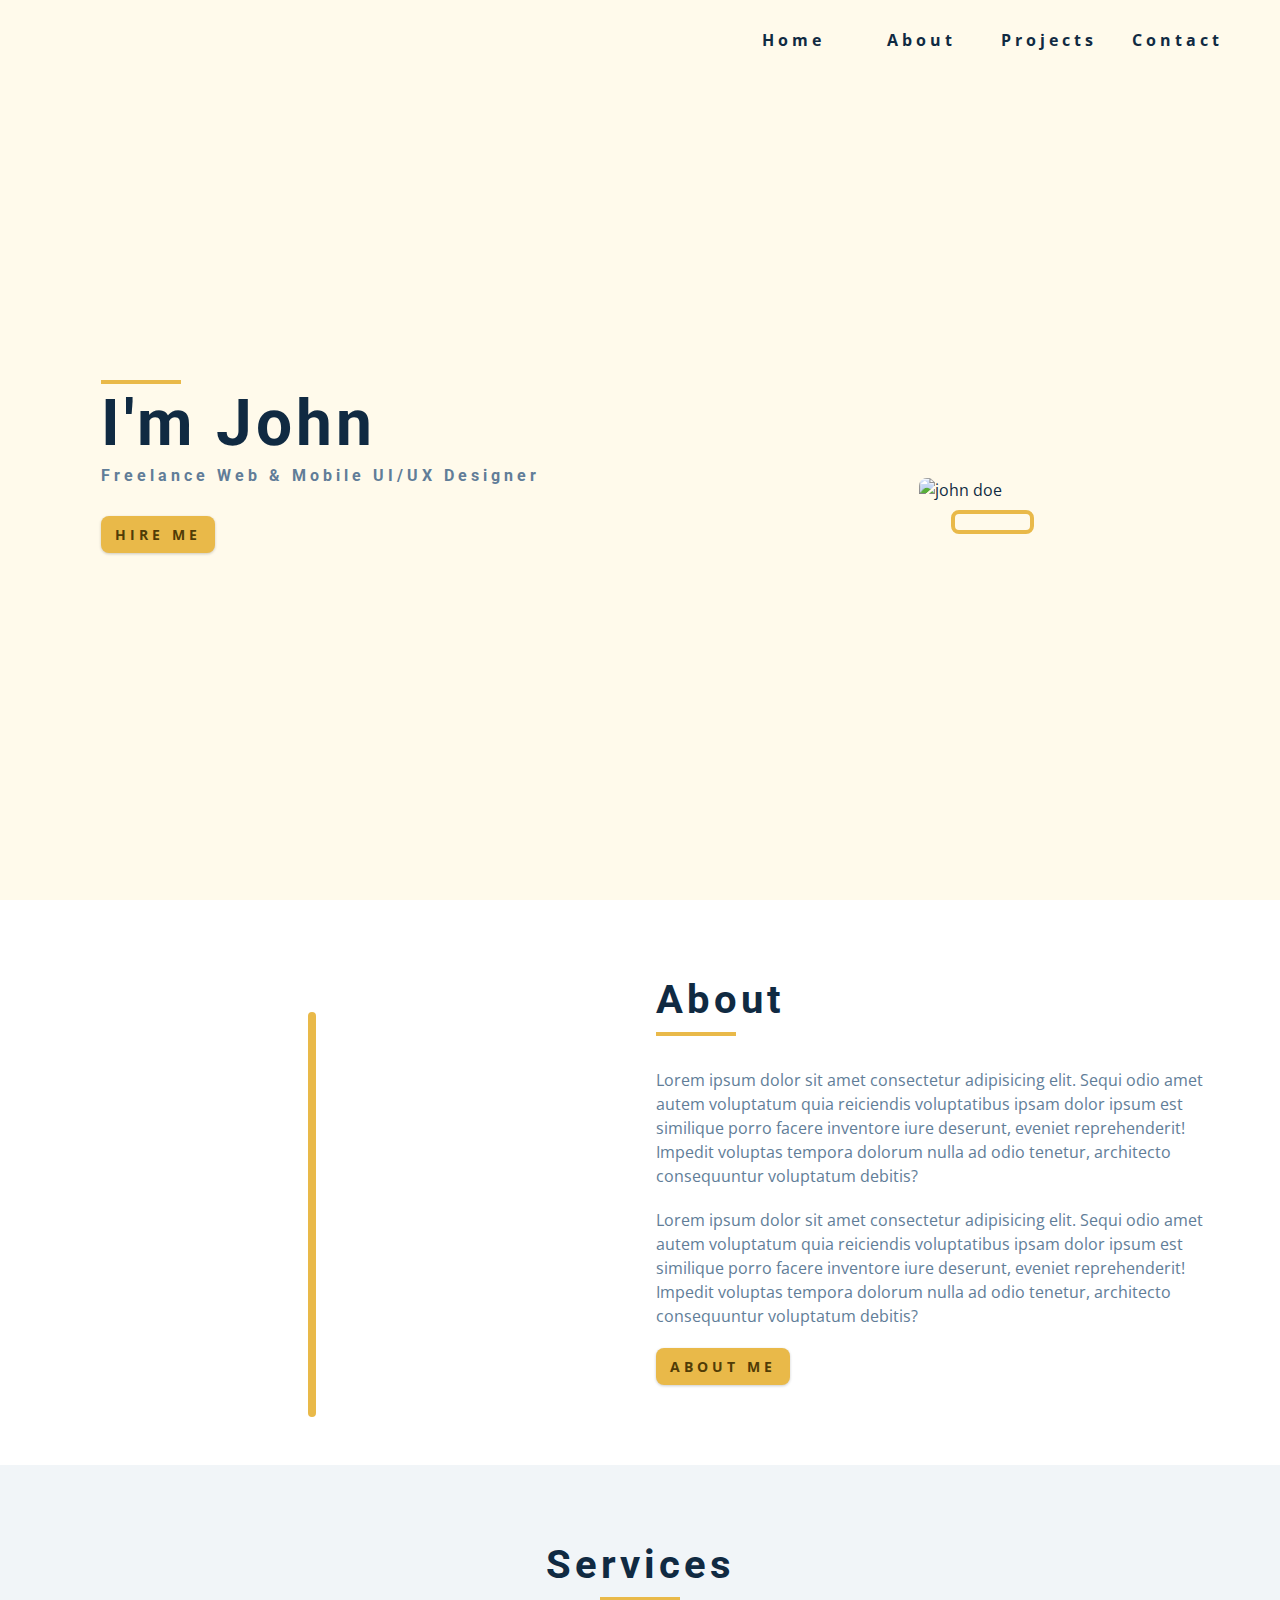
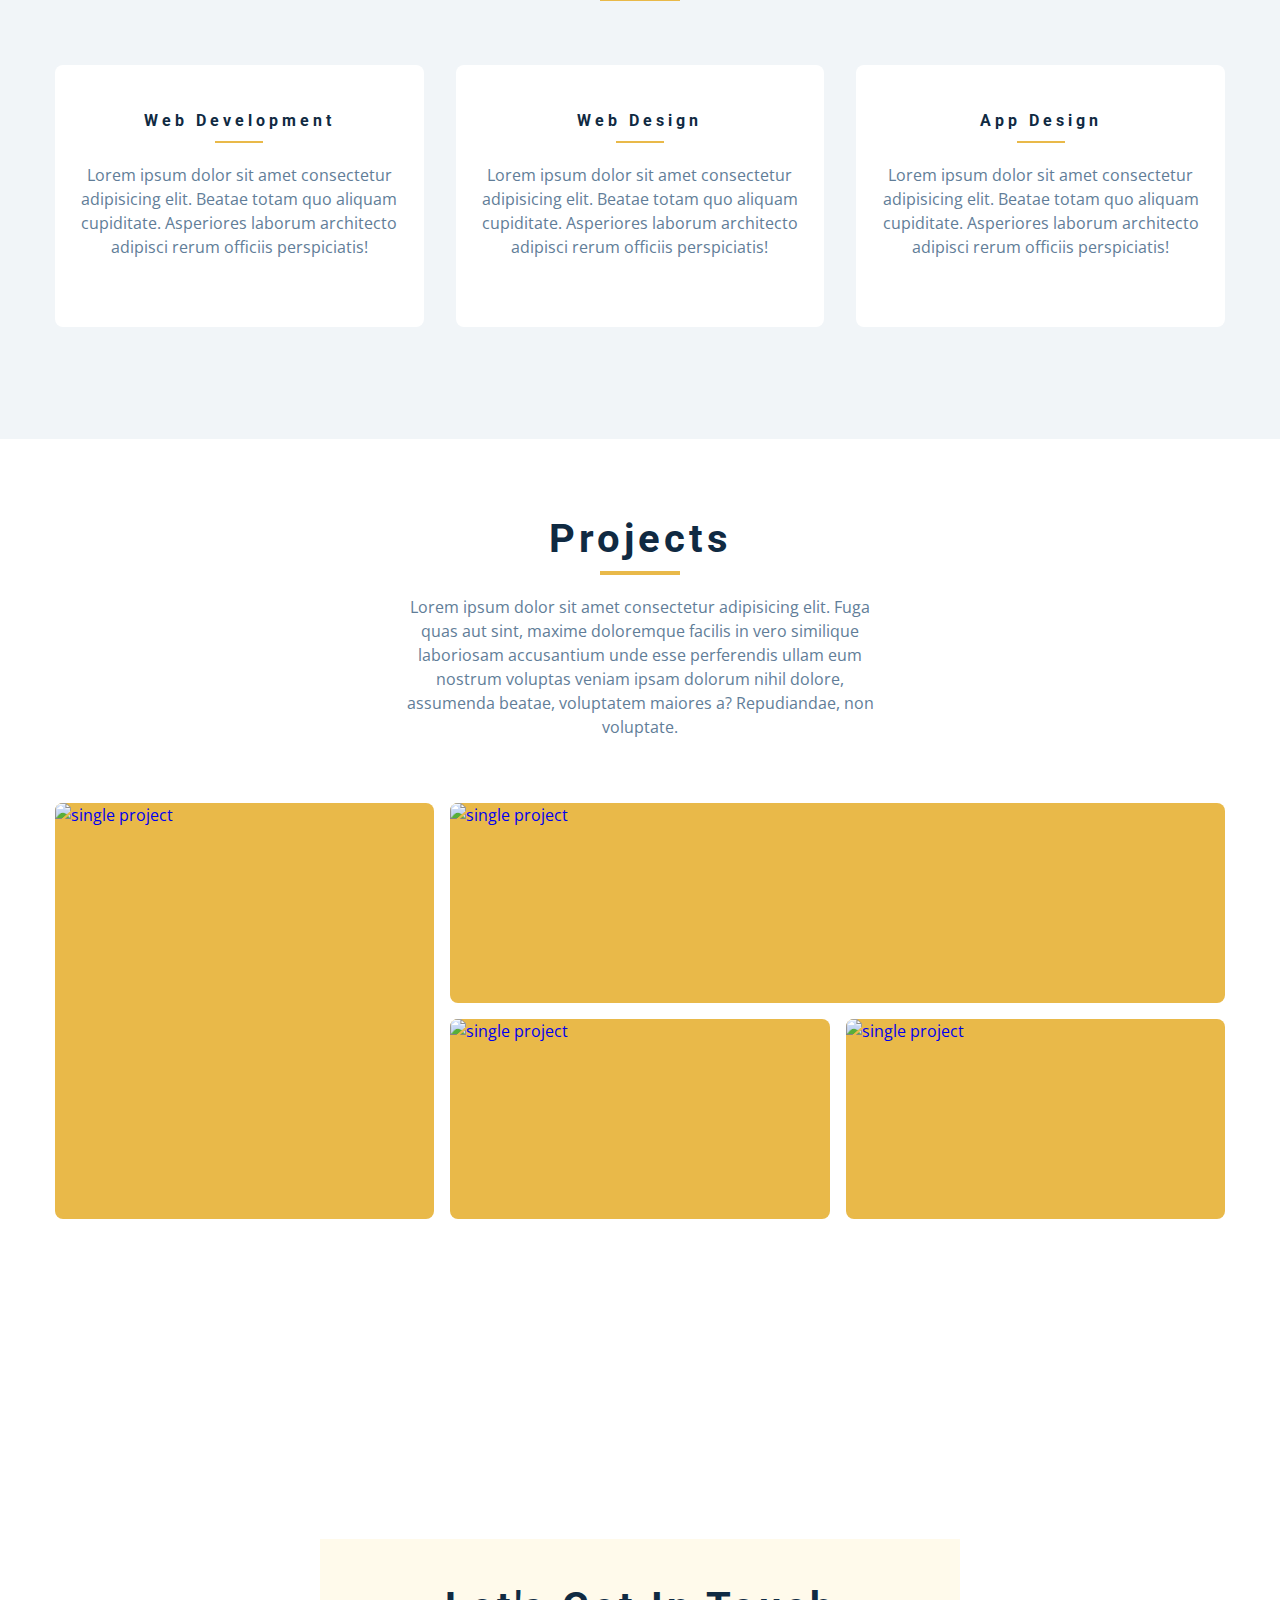
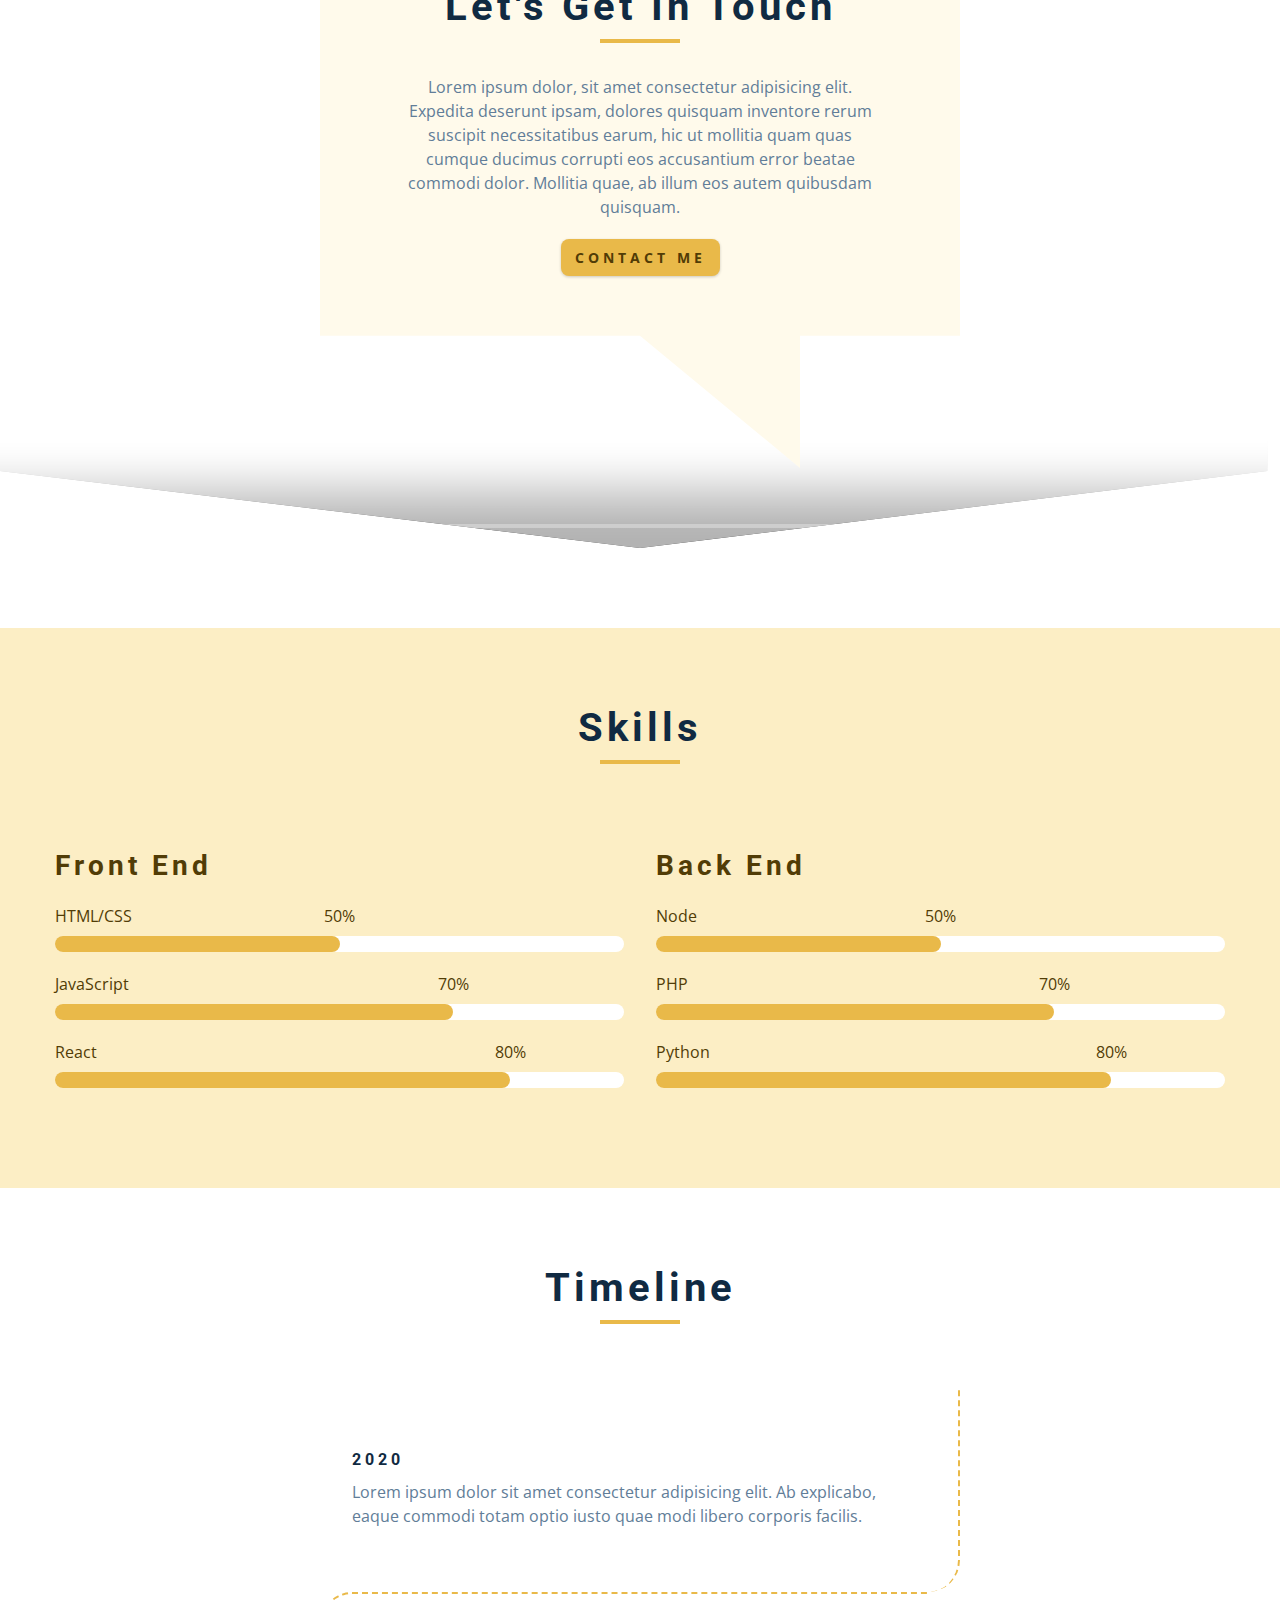
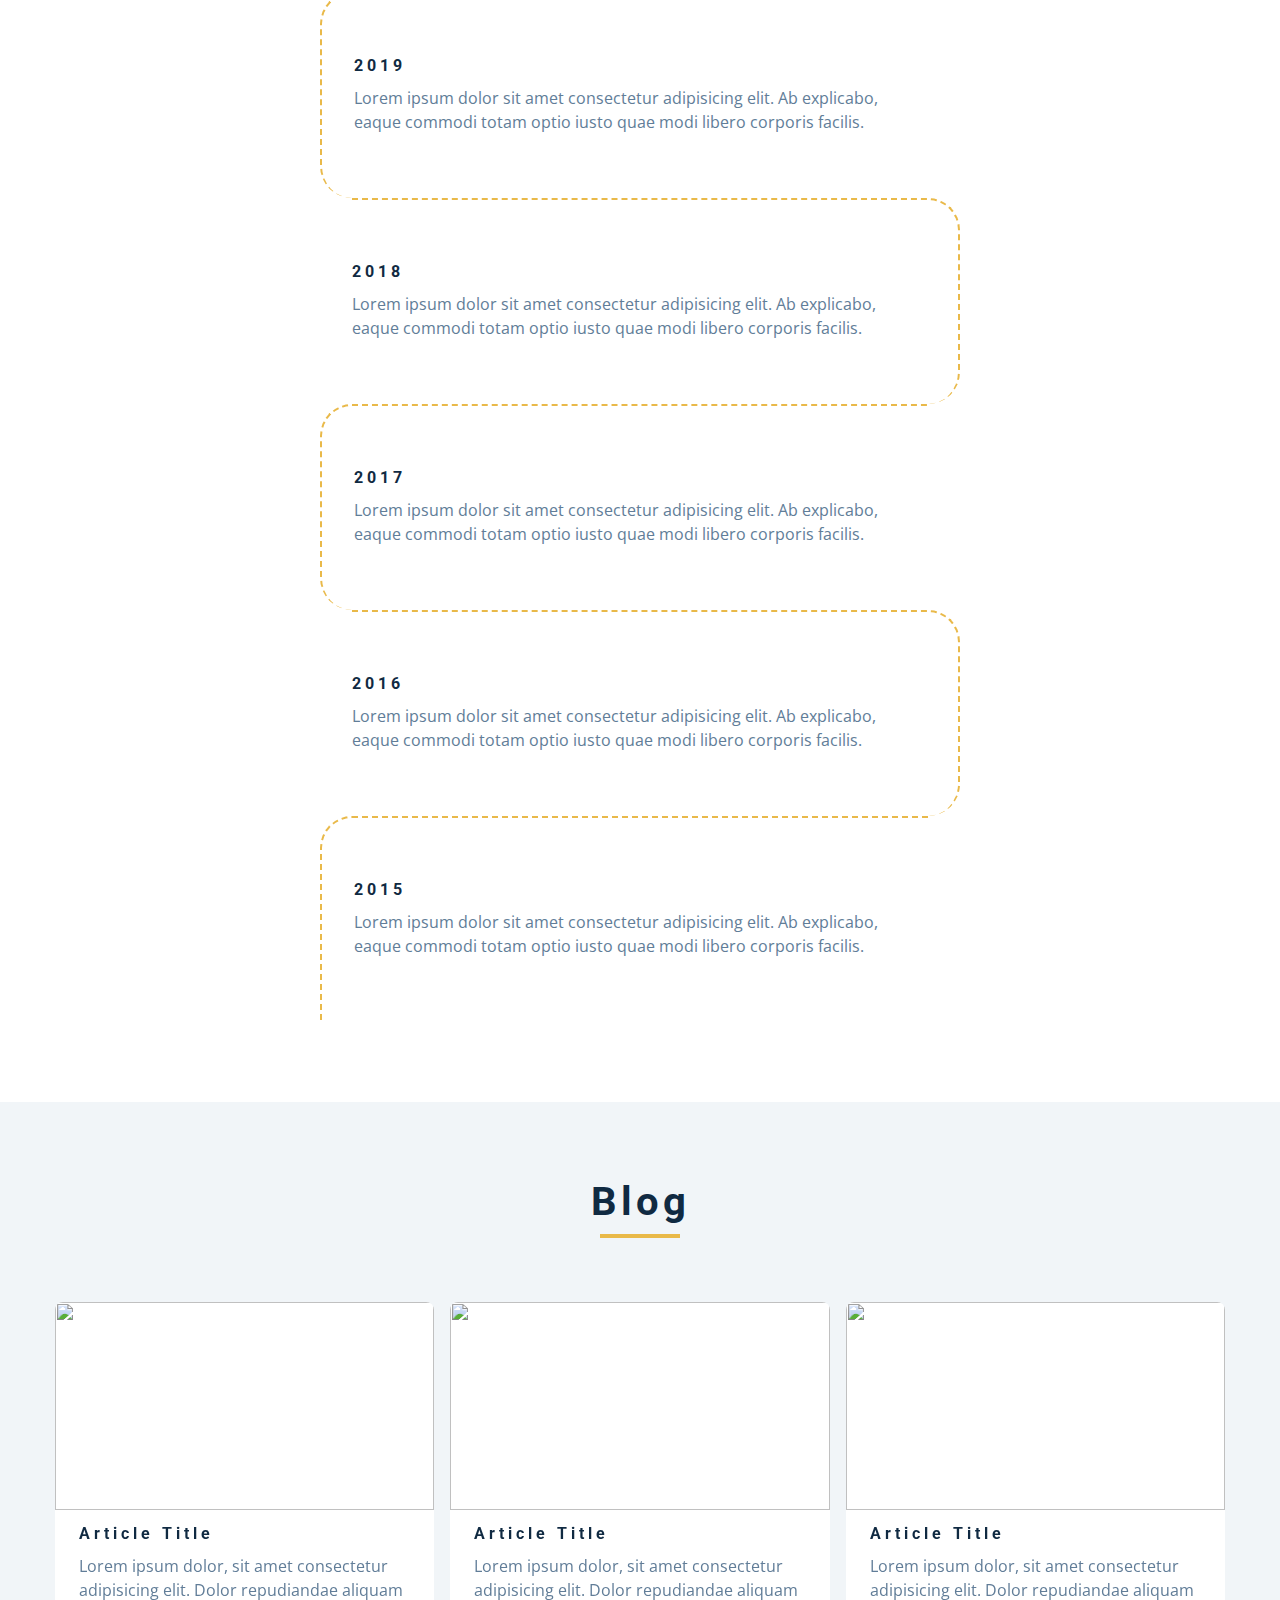
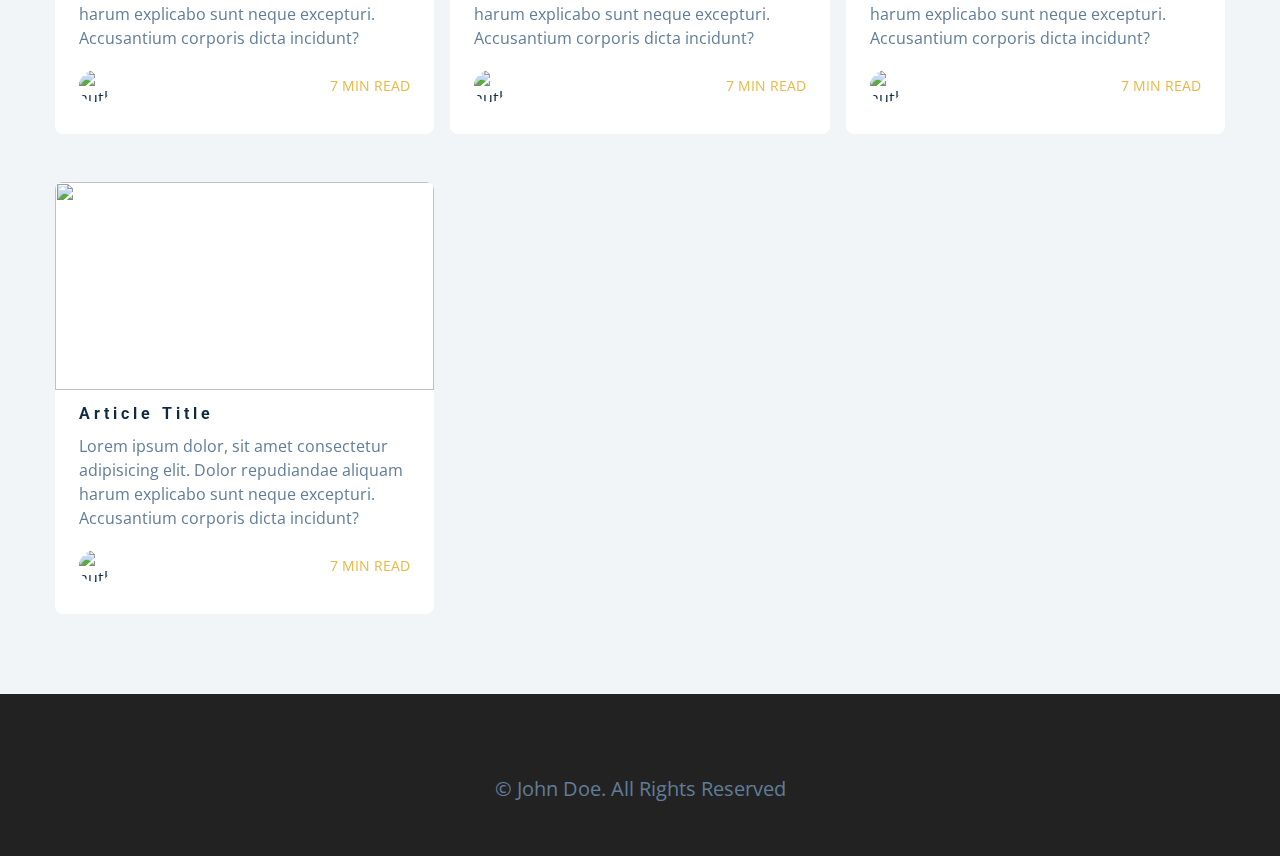
==== index.html @ c88f53c3 "Portfolio John - DONE" ====
<!DOCTYPE html>
<html lang="en">
  <head>
    <meta charset="UTF-8" />
    <meta name="viewport" content="width=device-width, initial-scale=1.0" />
    <title>John Doe || Home</title>
    <!-- font-awesome -->
    <link
      rel="stylesheet"
      href="./fontawesome-free-5.12.1-web/css/all.min.css"
    />
    <!-- css -->
    <link rel="stylesheet" href="./css/styles.css" />
  </head>
  <body>
    <!-- navbar -->
    <nav class="nav" id="nav">
      <div class="nav-center">
        <!-- nav header -->
        <div class="nav-header">
          <img src="./images/logo.svg" class="nav-logo" alt="" />
          <button class="nav-btn">
            <i class="fas fa-bars"></i>
          </button>
        </div>
        <!-- nav-links -->
        <ul class="nav-links">
          <li>
            <a href="./index.html">home</a>
          </li>
          <li>
            <a href="./about.html">about</a>
          </li>
          <li>
            <a href="./projects.html">projects</a>
          </li>
          <li>
            <a href="./contact.html">contact</a>
          </li>
        </ul>
      </div>
    </nav>
    <!-- end of navbar -->
    <!-- sidebar -->
    <aside class="sidebar" id="sidebar">
      <div>
        <button class="close-btn" id="close-btn">
          <i class="fas fa-times"></i>
        </button>
        <!-- nav-links -->
        <ul class="sidebar-links">
          <li>
            <a href="./index.html">home</a>
          </li>
          <li>
            <a href="./about.html">about</a>
          </li>
          <li>
            <a href="./projects.html">projects</a>
          </li>
          <li>
            <a href="./contact.html">contact</a>
          </li>
        </ul>
        <!-- social icons -->
        <ul class="social-icons">
          <li>
            <a href="https://twitter.com" class="social-icon">
              <i class="fab fa-twitter"></i>
            </a>
          </li>
          <li>
            <a href="https://facebook.com" class="social-icon">
              <i class="fab fa-linkedin"></i>
            </a>
          </li>
          <li>
            <a href="https://twitter.com" class="social-icon">
              <i class="fab fa-facebook"></i>
            </a>
          </li>
          <li>
            <a href="https://twitter.com" class="social-icon">
              <i class="fab fa-behance"></i>
            </a>
          </li>
          <li>
            <a href="https://twitter.com" class="social-icon">
              <i class="fab fa-instagram"></i>
            </a>
          </li>
        </ul>
      </div>
    </aside>
    <!-- end of sidebar -->
    <!-- header -->
    <header class="hero">
      <div class="seciton-center hero-center">
        <article class="hero-info">
          <div class="underline"></div>
          <h1>i'm john</h1>
          <h4>freelance web & mobile UI/UX Designer</h4>
          <a href="contact.html" class="btn hero-btn">hire me</a>
          <!-- social icons -->
          <ul class="social-icons hero-icons">
            <li>
              <a href="https://twitter.com" class="social-icon">
                <i class="fab fa-twitter"></i>
              </a>
            </li>
            <li>
              <a href="https://facebook.com" class="social-icon">
                <i class="fab fa-linkedin"></i>
              </a>
            </li>
            <li>
              <a href="https://twitter.com" class="social-icon">
                <i class="fab fa-facebook"></i>
              </a>
            </li>
            <li>
              <a href="https://twitter.com" class="social-icon">
                <i class="fab fa-behance"></i>
              </a>
            </li>
            <li>
              <a href="https://twitter.com" class="social-icon">
                <i class="fab fa-instagram"></i>
              </a>
            </li>
          </ul>
        </article>
        <article class="hero-img">
          <img src="./images/hero-img.jpeg" alt="john doe" class="hero-photo" />
        </article>
      </div>
    </header>
    <!-- end of header -->

    <!--=========  
                ======= ABOUT ========
    ========= -->
    <section class="section about">
      <div class="section-center about-center">
        <!-- about img -->
        <article class="about-img">
          <img
            src="./images/about-img.jpeg"
            class="hero-photo about-img"
            alt=""
          />
        </article>

        <!-- about info -->
        <article class="about-info">
          <!-- section title -->
          <div class="section-title about-title">
            <h2>about</h2>
            <div class="underline"></div>
          </div>
          <!--end of section title -->
          <p>
            Lorem ipsum dolor sit amet consectetur adipisicing elit. Sequi odio
            amet autem voluptatum quia reiciendis voluptatibus ipsam dolor ipsum
            est similique porro facere inventore iure deserunt, eveniet
            reprehenderit! Impedit voluptas tempora dolorum nulla ad odio
            tenetur, architecto consequuntur voluptatum debitis?
          </p>
          <p>
            Lorem ipsum dolor sit amet consectetur adipisicing elit. Sequi odio
            amet autem voluptatum quia reiciendis voluptatibus ipsam dolor ipsum
            est similique porro facere inventore iure deserunt, eveniet
            reprehenderit! Impedit voluptas tempora dolorum nulla ad odio
            tenetur, architecto consequuntur voluptatum debitis?
          </p>
          <a href="about.html" class="btn">about me</a>
        </article>
      </div>
    </section>
    <!-- end of about -->

    <!--=========  
            ======= SERVICES ========
      ========= -->
    <section class="section bg-grey">
      <!-- section title -->
      <div class="section-title">
        <h2>services</h2>
        <div class="underline"></div>
      </div>
      <!--end of section title -->
      <div class="services-center section-center">
        <!-- single service -->
        <article class="service">
          <i class="fas fa-code service-icon"></i>
          <h4>web development</h4>
          <div class="underline"></div>
          <p>
            Lorem ipsum dolor sit amet consectetur adipisicing elit. Beatae
            totam quo aliquam cupiditate. Asperiores laborum architecto adipisci
            rerum officiis perspiciatis!
          </p>
        </article>
        <!-- end of single service -->
        <!-- single service -->
        <article class="service">
          <i class="fab fa-sketch service-icon"></i>
          <h4>web design</h4>
          <div class="underline"></div>
          <p>
            Lorem ipsum dolor sit amet consectetur adipisicing elit. Beatae
            totam quo aliquam cupiditate. Asperiores laborum architecto adipisci
            rerum officiis perspiciatis!
          </p>
        </article>
        <!-- end of single service -->
        <!-- single service -->
        <article class="service">
          <i class="fab fa-android service-icon"></i>
          <h4>app design</h4>
          <div class="underline"></div>
          <p>
            Lorem ipsum dolor sit amet consectetur adipisicing elit. Beatae
            totam quo aliquam cupiditate. Asperiores laborum architecto adipisci
            rerum officiis perspiciatis!
          </p>
        </article>
        <!-- end of single service -->
      </div>
    </section>
    <!-- end of services -->
    <!--=========  
                ======= PROJECTS ========
          ========= -->
    <section class="section projects">
      <!-- section title -->
      <div class="section-title">
        <h2>projects</h2>
        <div class="underline"></div>
        <p class="projects-text">
          Lorem ipsum dolor sit amet consectetur adipisicing elit. Fuga quas aut
          sint, maxime doloremque facilis in vero similique laboriosam
          accusantium unde esse perferendis ullam eum nostrum voluptas veniam
          ipsam dolorum nihil dolore, assumenda beatae, voluptatem maiores a?
          Repudiandae, non voluptate.
        </p>
      </div>
      <!--end of section title -->
      <div class="section-center projects-center">
        <!-- single project -->
        <a href="projects.html" class="project-1">
          <article class="project">
            <img
              src="./images/project-1.jpeg"
              alt="single project"
              class="project-img"
            />
            <div class="project-info">
              <h4>project title</h4>
              <p>client name</p>
            </div>
          </article>
        </a>
        <!-- end of single project -->
        <!-- single project -->
        <a href="projects.html" class="project-2">
          <article class="project">
            <img
              src="./images/project-2.jpeg"
              alt="single project"
              class="project-img"
            />
            <div class="project-info">
              <h4>project title</h4>
              <p>client name</p>
            </div>
          </article>
        </a>
        <!-- end of single project -->
        <!-- single project -->
        <a href="projects.html" class="project-3">
          <article class="project">
            <img
              src="./images/project-3.jpeg"
              alt="single project"
              class="project-img"
            />
            <div class="project-info">
              <h4>project title</h4>
              <p>client name</p>
            </div>
          </article>
        </a>
        <!-- end of single project -->
        <!-- single project -->
        <a href="projects.html" class="project-4">
          <article class="project">
            <img
              src="./images/project-4.jpeg"
              alt="single project"
              class="project-img"
            />
            <div class="project-info">
              <h4>project title</h4>
              <p>client name</p>
            </div>
          </article>
        </a>
        <!-- end of single project -->
      </div>
    </section>
    <!-- end of projects -->
    <!--=========  
                    ======= CONNECT ========
              ========= -->
    <section class="connect">
      <video
        controls
        autoplay
        muted
        loop
        class="video-container"
        poster="./images/project-1.jpeg"
      >
        <source src="./videos/connect.mp4" type="video/mp4" />
        Sorry, your browser does not support embedded videos
      </video>
      <div class="video-banner">
        <!-- section title -->
        <div class="section-title">
          <h2>let's get in touch</h2>
          <div class="underline"></div>
        </div>
        <!--end of section title -->
        <p class="video-text">
          Lorem ipsum dolor, sit amet consectetur adipisicing elit. Expedita
          deserunt ipsam, dolores quisquam inventore rerum suscipit
          necessitatibus earum, hic ut mollitia quam quas cumque ducimus
          corrupti eos accusantium error beatae commodi dolor. Mollitia quae, ab
          illum eos autem quibusdam quisquam.
        </p>
        <a href="contact.html" class="btn">contact me</a>
      </div>
    </section>
    <!-- end of connect -->
    <!--=========  
                        ======= SKILLS ========
                  ========= -->
    <section class="section skills">
      <!-- section title -->
      <div class="section-title">
        <h2>skills</h2>
        <div class="underline"></div>
      </div>
      <!--end of section title -->
      <div class="section-center skills-center">
        <article>
          <h3>front end</h3>
          <!-- single skill -->
          <div class="skill">
            <p>HTML/CSS</p>
            <div class="skill-container">
              <div class="skill-value"></div>
              <p class="skill-text">
                50%
              </p>
            </div>
          </div>
          <!-- end of single skill -->
          <!-- single skill -->
          <div class="skill">
            <p>JavaScript</p>
            <div class="skill-container">
              <div class="skill-value skill-value-70"></div>
              <p class="skill-text skill-text-70">
                70%
              </p>
            </div>
          </div>
          <!-- end of single skill -->
          <!-- single skill -->
          <div class="skill">
            <p>React</p>
            <div class="skill-container">
              <div class="skill-value skill-value-80"></div>
              <p class="skill-text skill-text-80">
                80%
              </p>
            </div>
          </div>
          <!-- end of single skill -->
        </article>
        <article>
          <h3>back end</h3>
          <!-- single skill -->
          <div class="skill">
            <p>Node</p>
            <div class="skill-container">
              <div class="skill-value"></div>
              <p class="skill-text">
                50%
              </p>
            </div>
          </div>
          <!-- end of single skill -->
          <!-- single skill -->
          <div class="skill">
            <p>PHP</p>
            <div class="skill-container">
              <div class="skill-value skill-value-70"></div>
              <p class="skill-text skill-text-70">
                70%
              </p>
            </div>
          </div>
          <!-- end of single skill -->
          <!-- single skill -->
          <div class="skill">
            <p>Python</p>
            <div class="skill-container">
              <div class="skill-value skill-value-80"></div>
              <p class="skill-text skill-text-80">
                80%
              </p>
            </div>
          </div>
          <!-- end of single skill -->
        </article>
      </div>
    </section>
    <!-- end of skills -->
    <!-- timeline -->
    <section class="section timeline">
      <!-- section title -->
      <div class="section-title">
        <h2>timeline</h2>
        <div class="underline"></div>
      </div>
      <!--end of section title -->
      <div class="section-center timeline-center">
        <!-- single timeline item -->
        <article class="timeline-item">
          <h4>2020</h4>
          <p>
            Lorem ipsum dolor sit amet consectetur adipisicing elit. Ab
            explicabo, eaque commodi totam optio iusto quae modi libero corporis
            facilis.
          </p>
        </article>
        <!-- end of single timeline item -->
        <!-- single timeline item -->
        <article class="timeline-item">
          <h4>2019</h4>
          <p>
            Lorem ipsum dolor sit amet consectetur adipisicing elit. Ab
            explicabo, eaque commodi totam optio iusto quae modi libero corporis
            facilis.
          </p>
        </article>
        <!-- end of single timeline item -->
        <!-- single timeline item -->
        <article class="timeline-item">
          <h4>2018</h4>
          <p>
            Lorem ipsum dolor sit amet consectetur adipisicing elit. Ab
            explicabo, eaque commodi totam optio iusto quae modi libero corporis
            facilis.
          </p>
        </article>
        <!-- end of single timeline item -->
        <!-- single timeline item -->
        <article class="timeline-item">
          <h4>2017</h4>
          <p>
            Lorem ipsum dolor sit amet consectetur adipisicing elit. Ab
            explicabo, eaque commodi totam optio iusto quae modi libero corporis
            facilis.
          </p>
        </article>
        <!-- end of single timeline item -->
        <!-- single timeline item -->
        <article class="timeline-item">
          <h4>2016</h4>
          <p>
            Lorem ipsum dolor sit amet consectetur adipisicing elit. Ab
            explicabo, eaque commodi totam optio iusto quae modi libero corporis
            facilis.
          </p>
        </article>
        <!-- end of single timeline item -->
        <!-- single timeline item -->
        <article class="timeline-item">
          <h4>2015</h4>
          <p>
            Lorem ipsum dolor sit amet consectetur adipisicing elit. Ab
            explicabo, eaque commodi totam optio iusto quae modi libero corporis
            facilis.
          </p>
        </article>
        <!-- end of single timeline item -->
      </div>
    </section>
    <!--end of  timeline -->
    <!--=========  
                        ======= BLOG ========
                  ========= -->
    <section class="section blog">
      <!--end of  blog -->
      <!-- footer -->
      <div class="section-title">
        <h2>blog</h2>
        <div class="underline"></div>
      </div>
      <div class="section-center blog-center">
        <!-- single article -->
        <div class="card">
          <div class="card-side">
            <!-- front of the card -->
            <div class="card-side card-front">
              <img src="./images/project-1.jpeg" alt="" />
              <div class="card-info">
                <h4>article title</h4>
                <p>
                  Lorem ipsum dolor, sit amet consectetur adipisicing elit.
                  Dolor repudiandae aliquam harum explicabo sunt neque
                  excepturi. Accusantium corporis dicta incidunt?
                </p>
                <div class="card-footer">
                  <img src="./images/hero-img-small.jpeg" alt="author image" />
                  <p>7 min read</p>
                </div>
              </div>
            </div>
            <!-- back of the card -->
            <div class="card-side card-back">
              <button class="btn">read more</button>
            </div>
          </div>
        </div>
        <!-- end of single article -->
        <!-- single article -->
        <div class="card">
          <div class="card-side">
            <!-- front of the card -->
            <div class="card-side card-front">
              <img src="./images/project-2.jpeg" alt="" />
              <div class="card-info">
                <h4>article title</h4>
                <p>
                  Lorem ipsum dolor, sit amet consectetur adipisicing elit.
                  Dolor repudiandae aliquam harum explicabo sunt neque
                  excepturi. Accusantium corporis dicta incidunt?
                </p>
                <div class="card-footer">
                  <img src="./images/hero-img-small.jpeg" alt="author image" />
                  <p>7 min read</p>
                </div>
              </div>
            </div>
            <!-- back of the card -->
            <div class="card-side card-back">
              <button class="btn">read more</button>
            </div>
          </div>
        </div>
        <!-- end of single article -->
        <!-- single article -->
        <div class="card">
          <div class="card-side">
            <!-- front of the card -->
            <div class="card-side card-front">
              <img src="./images/project-3.jpeg" alt="" />
              <div class="card-info">
                <h4>article title</h4>
                <p>
                  Lorem ipsum dolor, sit amet consectetur adipisicing elit.
                  Dolor repudiandae aliquam harum explicabo sunt neque
                  excepturi. Accusantium corporis dicta incidunt?
                </p>
                <div class="card-footer">
                  <img src="./images/hero-img-small.jpeg" alt="author image" />
                  <p>7 min read</p>
                </div>
              </div>
            </div>
            <!-- back of the card -->
            <div class="card-side card-back">
              <button class="btn">read more</button>
            </div>
          </div>
        </div>
        <!-- end of single article -->
        <!-- single article -->
        <div class="card">
          <div class="card-side">
            <!-- front of the card -->
            <div class="card-side card-front">
              <img src="./images/project-4.jpeg" alt="" />
              <div class="card-info">
                <h4>article title</h4>
                <p>
                  Lorem ipsum dolor, sit amet consectetur adipisicing elit.
                  Dolor repudiandae aliquam harum explicabo sunt neque
                  excepturi. Accusantium corporis dicta incidunt?
                </p>
                <div class="card-footer">
                  <img src="./images/hero-img-small.jpeg" alt="author image" />
                  <p>7 min read</p>
                </div>
              </div>
            </div>
            <!-- back of the card -->
            <div class="card-side card-back">
              <button class="btn">read more</button>
            </div>
          </div>
        </div>
        <!-- end of single article -->
      </div>
    </section>
    <!--=========  
                  ======= FOOTER ========
                      ========= -->
    <footer class="footer">
      <ul class="social-icons">
        <li>
          <a href="https://twitter.com" class="social-icon">
            <i class="fab fa-twitter"></i>
          </a>
        </li>
        <li>
          <a href="https://facebook.com" class="social-icon">
            <i class="fab fa-linkedin"></i>
          </a>
        </li>
        <li>
          <a href="https://twitter.com" class="social-icon">
            <i class="fab fa-facebook"></i>
          </a>
        </li>
        <li>
          <a href="https://twitter.com" class="social-icon">
            <i class="fab fa-behance"></i>
          </a>
        </li>
        <li>
          <a href="https://twitter.com" class="social-icon">
            <i class="fab fa-instagram"></i>
          </a>
        </li>
      </ul>
      <p>&copy; <span id="date"></span> john doe. all rights reserved</p>
    </footer>
    <script src="./js/app.js"></script>
  </body>
</html>
---- css/styles.css ----
/*
=============== 
Fonts
===============
*/
@import url("https://fonts.googleapis.com/css?family=Open+Sans|Roboto:400,700&display=swap");

/*
=============== 
Variables
===============
*/

:root {
  /* dark shades of primary color*/
  --clr-primary-1: hsl(43, 86%, 17%);
  --clr-primary-2: hsl(43, 77%, 27%);
  --clr-primary-3: hsl(43, 72%, 37%);
  --clr-primary-4: hsl(42, 63%, 48%);
  /* primary/main color */
  --clr-primary-5: hsl(42, 78%, 60%);
  /* lighter shades of primary color */
  --clr-primary-6: hsl(43, 89%, 70%);
  --clr-primary-7: hsl(43, 90%, 76%);
  --clr-primary-8: hsl(45, 86%, 81%);
  --clr-primary-9: hsl(45, 90%, 88%);
  --clr-primary-10: hsl(45, 100%, 96%);
  /* darkest grey - used for headings */
  --clr-grey-1: hsl(209, 61%, 16%);
  --clr-grey-2: hsl(211, 39%, 23%);
  --clr-grey-3: hsl(209, 34%, 30%);
  --clr-grey-4: hsl(209, 28%, 39%);
  /* grey used for paragraphs */
  --clr-grey-5: hsl(210, 22%, 49%);
  --clr-grey-6: hsl(209, 23%, 60%);
  --clr-grey-7: hsl(211, 27%, 70%);
  --clr-grey-8: hsl(210, 31%, 80%);
  --clr-grey-9: hsl(212, 33%, 89%);
  --clr-grey-10: hsl(210, 36%, 96%);
  --clr-white: #fff;
  --ff-primary: "Roboto", sans-serif;
  --ff-secondary: "Open Sans", sans-serif;
  --transition: all 0.3s linear;
  --spacing: 0.25rem;
  --radius: 0.5rem;
  --light-shadow: 0 5px 15px rgba(0, 0, 0, 0.1);
  --dark-shadow: 0 5px 15px rgba(0, 0, 0, 0.2);
  --max-width: 1170px;
}
/*
=============== 
Global Styles
===============
*/

*,
::after,
::before {
  margin: 0;
  padding: 0;
  box-sizing: border-box;
}
body {
  font-family: var(--ff-secondary);
  background: var(--clr-white);
  color: var(--clr-grey-1);
  line-height: 1.5;
  font-size: 0.875rem;
}
ul {
  list-style-type: none;
}
a {
  text-decoration: none;
}
img:not(.nav-logo) {
  width: 100%;
  display: block;
}

h1,
h2,
h3,
h4 {
  letter-spacing: var(--spacing);
  text-transform: capitalize;
  line-height: 1.25;
  margin-bottom: 0.75rem;
  font-family: var(--ff-primary);
}
h1 {
  font-size: 3rem;
}
h2 {
  font-size: 2rem;
}
h3 {
  font-size: 1.25rem;
}
h4 {
  font-size: 0.875rem;
}
p {
  margin-bottom: 1.25rem;
  color: var(--clr-grey-5);
}
@media screen and (min-width: 800px) {
  h1 {
    font-size: 4rem;
  }
  h2 {
    font-size: 2.5rem;
  }
  h3 {
    font-size: 1.75rem;
  }
  h4 {
    font-size: 1rem;
  }
  body {
    font-size: 1rem;
  }
  h1,
  h2,
  h3,
  h4 {
    line-height: 1;
  }
}
/*  global classes */

.btn {
  text-transform: uppercase;
  background: var(--clr-primary-5);
  color: var(--clr-primary-1);
  padding: 0.375rem 0.75rem;
  letter-spacing: var(--spacing);
  display: inline-block;
  font-weight: 700;
  transition: var(--transition);
  font-size: 0.875rem;
  border: 2px solid transparent;
  cursor: pointer;
  box-shadow: 0 1px 3px rgba(0, 0, 0, 0.2);
  border-radius: var(--radius);
}
.btn:hover {
  color: var(--clr-primary-1);
  background: var(--clr-primary-7);
}
/* section */
.section {
  padding: 5rem 0;
}

.section-center {
  width: 90vw;
  margin: 0 auto;
  max-width: 1170px;
}
@media screen and (min-width: 992px) {
  .section-center {
    width: 95vw;
  }
}
/* added during recording */
.underline {
  width: 5rem;
  height: 0.25rem;
  margin-bottom: 1.25rem;
  background: var(--clr-primary-5);
  margin-left: auto;
  margin-right: auto;
}
.section-title {
  margin-bottom: 4rem;
  text-align: center;
}
.bg-grey {
  background: var(--clr-grey-10);
}

/*
=============== 
Navbar
===============
*/
.nav-links {
  display: none;
}
.nav {
  height: 5rem;
  padding: 1rem;
  display: grid;
  align-items: center;
  transition: var(--transition);
}
.nav-center {
  width: 100%;
  max-width: 1170px;
  margin: 0 auto;
}
.nav-header {
  display: grid;
  grid-template-columns: auto 1fr;
  align-items: center;
}
.nav-btn {
  background: transparent;
  border-color: transparent;
  color: var(--clr-primary-5);
  font-size: 2rem;
  cursor: pointer;
  justify-self: end;
}
@media screen and (min-width: 768px) {
  .nav {
    background: var(--clr-primary-10);
  }
  .nav-btn {
    display: none;
  }
  .nav-links {
    display: grid;
    grid-template-columns: repeat(4, 1fr);
    justify-items: center;
    -moz-column-gap: 2rem;
    column-gap: 2rem;
    justify-self: end;
  }
  .nav-links a {
    text-transform: capitalize;
    color: var(--clr-grey-1);
    font-weight: bold;
    letter-spacing: var(--spacing);
    transition: var(--transition);
  }
  .nav-links a:hover {
    color: var(--clr-primary-5);
  }
  .nav-center {
    display: grid;
    grid-template-columns: auto 1fr;
    align-items: center;
  }
}
/* ---=== fixed navbar ====--- */
.navbar-fixed {
  position: fixed;
  top: 0;
  left: 0;
  width: 100%;
  background: var(--clr-white);
  z-index: 2;
  box-shadow: var(--light-shadow);
}
/*
=============== 
Sidebar
===============
*/
.sidebar {
  position: fixed;
  top: 0;
  left: 0;
  width: 100%;
  height: 100%;
  background: var(--clr-grey-10);
  z-index: 4;
  display: grid;
  /* align-items: center;
  justify-content: center; */
  place-items: center;
  transition: var(--transition);
  /* add later */
  transform: translateX(-100%);
}
.show-sidebar {
  transform: translateX(0);
}
.sidebar-links {
  text-align: center;
}
.sidebar-links a {
  font-size: 2rem;
  text-transform: capitalize;
  transition: var(--transition);
  color: var(--clr-grey-5);
  letter-spacing: var(--spacing);
  display: inline-block;
  margin-bottom: 1.5rem;
}
.sidebar-links a:hover {
  color: var(--clr-primary-5);
}
.social-icons {
  display: grid;
  margin-top: 3rem;
  width: 20rem;
  grid-template-columns: repeat(5, 1fr);
  justify-content: center;
}
.social-icon {
  font-size: 1.5rem;
  color: var(--clr-grey-1);
  transition: var(--transition);
}
.social-icon:hover {
  color: var(--clr-primary-5);
}
.close-btn {
  position: absolute;
  top: 1rem;
  right: 1rem;
  font-size: 3rem;
  background: transparent;
  border: transparent;
  transition: var(--transition);
  color: #bb2525;
  cursor: pointer;
}
.close-btn:hover {
  color: #e66b6b;
}
/*
=============== 
Hero
===============
*/
/* underline added to global style */
.hero .underline {
  margin-bottom: 0.5rem;
  margin-left: 0;
}
.hero-img {
  display: none;
}
.hero {
  background: var(--clr-primary-10);
}
.hero-center {
  min-height: calc(100vh - 5rem);
  display: grid;
  place-items: center;
}
.hero-info h4 {
  color: var(--clr-grey-5);
}
.hero-icons {
  justify-items: start;
}
.hero-btn {
  margin-top: 1.25rem;
}
@media screen and (min-width: 992px) {
  .hero-img {
    display: block;
    position: relative;
  }
  .hero-center {
    display: grid;
    grid-template-columns: 1fr 1fr;
  }

  .hero-img::before,
  .about-img::before {
    content: "";
    position: absolute;
    width: 100%;
    height: 100%;
    border: 0.25rem solid var(--clr-primary-5);
    top: 2rem;
    right: -2rem;
    border-radius: var(--radius);
  }
}
.hero-photo {
  max-width: 25rem;
  max-height: 30rem;
  -o-object-fit: cover;
  object-fit: cover;
  border-radius: var(--radius);
  position: relative;
}
/*
=============== 
About
===============
*/
/* section title added to globals */
.about-title {
  text-align: left;
  margin-bottom: 2rem;
}
.about-title .underline {
  margin-left: 0;
}
.about-center {
  display: grid;
  gap: 3rem 2rem;
}
.about-img {
  justify-self: center;
}
@media screen and (min-width: 992px) {
  .about-center {
    grid-template-columns: 1fr 1fr;
  }
  .about-img {
    position: relative;
  }
  .about-img::before {
    left: -2rem;
  }
  .about-info {
    align-self: center;
  }
}

/*
=============== 
Services
===============
*/
/* small screen layout setup */
/* bg-grey in globals */
.service {
  background: var(--clr-white);
  padding: 3rem 1.5rem;
  margin-bottom: 2rem;
  border-radius: var(--radius);
  text-align: center;
  transition: var(--transition);
}
.service-icon {
  font-size: 2rem;
  margin-bottom: 1.5rem;
}
.service .underline {
  width: 3rem;
  height: 0.12rem;
  transition: var(--transition);
}
.service p {
  transition: var(--transition);
}
.service:hover {
  background: var(--clr-primary-5);
  color: var(--clr-white);
}
.service:hover p {
  color: var(--clr-white);
}
.service:hover .underline {
  background: var(--clr-white);
}
@media screen and (min-width: 676px) {
  .services-center {
    display: grid;
    grid-template-columns: 1fr 1fr;
    -moz-column-gap: 2rem;
    column-gap: 2rem;
  }
}
@media screen and (min-width: 992px) {
  .services-center {
    grid-template-columns: 1fr 1fr 1fr;
  }
}
/*
=============== 
PROJECT
===============
*/
.projects-text {
  width: 85vw;
  max-width: 30rem;
  margin: 0 auto;
}
.project {
  position: relative;
  background: var(--clr-primary-5);
  border-radius: var(--radius);
  margin-bottom: 2rem;
}
.project-info {
  text-align: center;
  color: var(--clr-white);
  position: absolute;
  top: 50%;
  left: 50%;
  transform: translate(-50%, -50%);
  transition: var(--transition);
  opacity: 0;
}
.project-info p {
  text-transform: capitalize;
  color: var(--clr-white);
}
.project:hover .project-info {
  opacity: 1;
}
.project-img {
  transition: var(--transition);
  border-radius: var(--radius);
  height: 15rem;
  -o-object-fit: cover;
  object-fit: cover;
}
.project:hover .project-img {
  opacity: 0.1;
}
.project::after {
  content: "";
  position: absolute;
  top: 0;
  left: 0;
  width: 100%;
  height: 100%;
  border: 0.25rem solid var(--clr-white);
  border-radius: var(--radius);
  transition: var(--transition);
  opacity: 0;
}
.project:hover::after {
  opacity: 1;
  transform: scale(0.8);
}
@media screen and (min-width: 676px) {
  .projects-center {
    display: grid;
    grid-template-columns: 1fr 1fr;
    -moz-column-gap: 2rem;
    column-gap: 2rem;
  }
}
@media screen and (min-width: 992px) {
  .projects-center {
    grid-template-columns: 1fr 1fr 1fr;
  }
}
@media screen and (min-width: 1170px) {
  .projects-center {
    grid-template-rows: 200px 200px;
    gap: 1rem;
    grid-template-areas:
      "a b b"
      "a c d";
  }
  .project-img {
    height: 100%;
  }
  .project {
    height: 100%;
  }
  .project-1 {
    grid-area: a;
  }
  .project-2 {
    grid-area: b;
  }
  .project-3 {
    grid-area: c;
  }
  .project-4 {
    grid-area: d;
  }
}

/*
=============== 
Connect
===============
*/
.connect {
  min-height: 40vh;
  position: relative;
  padding: 10rem 0 5rem 0;
  margin: 5rem 0;
  border: none;
}
.video-container {
  position: absolute;
  top: 0;
  left: 0;
  width: 100%;
  height: 100%;
  -o-object-fit: cover;
  object-fit: cover;
  z-index: -2;
}
.connect::after {
  content: "";
  position: absolute;
  top: 0;
  left: 0;
  width: 100%;
  height: 100%;
  background: var(--clr-white);
  opacity: 0.7;
  /* background: rgba(0, 0, 0, 0.6); */
  z-index: -1;
}
.connect {
  display: grid;
  place-items: center;
}
.video-banner .section-title {
  margin-bottom: 2rem;
}
.video-text {
  max-width: 30rem;
}
.video-banner {
  background: var(--clr-primary-10);
  padding: 3rem 5rem 12rem 5rem;
  text-align: center;
  -webkit-clip-path: polygon(
    0% 0%,
    100% 0%,
    100% 75%,
    75% 75%,
    75% 100%,
    50% 75%,
    0% 75%
  );
  clip-path: polygon(
    0% 0%,
    100% 0%,
    100% 75%,
    75% 75%,
    75% 100%,
    50% 75%,
    0% 75%
  );
}
.connect {
  -webkit-clip-path: polygon(
    50% 0%,
    100% 10%,
    99% 90%,
    50% 100%,
    50% 100%,
    0 90%,
    0 10%
  );
  clip-path: polygon(
    50% 0%,
    100% 10%,
    99% 90%,
    50% 100%,
    50% 100%,
    0 90%,
    0 10%
  );
}
/*
=============== 
Skills
===============
*/
@media screen and (min-width: 768px) {
  .skills-center {
    display: grid;
    grid-template-columns: 1fr 1fr;
    -moz-column-gap: 2rem;
    column-gap: 2rem;
  }
}
.skills {
  background: var(--clr-primary-9);
}
.skills h3 {
  margin: 1.5rem 0;
  color: var(--clr-primary-1);
}
.skill {
  margin-bottom: 1.25rem;
}
.skill p {
  margin-bottom: 0.5rem;
  text-transform: capitalize;
  color: var(--clr-primary-1);
}
.skill-container {
  background: var(--clr-white);
  height: 1rem;
  width: 100%;
  border-radius: var(--radius);
  position: relative;
}
.skill-value {
  position: absolute;
  top: 0;
  left: 0;
  background: var(--clr-primary-5);
  height: 100%;
  width: 50%;
  border-radius: var(--radius);
}
.skill-value-70 {
  width: 70%;
}
.skill-value-80 {
  width: 80%;
}
.skill-text {
  position: absolute;
  top: -2rem;
  left: 50%;
  transform: translateX(-50%);
}
.skill-text-70 {
  left: 70%;
}
.skill-text-80 {
  left: 80%;
}
/*
=============== 
Timeline
===============
*/
.timeline-center {
  width: 80vw;
  max-width: 40rem;
}
.timeline-item {
  border-top: 2px dashed var(--clr-primary-5);
  margin: 0;
  padding: 4rem 2rem;
}
.timeline p {
  margin-bottom: 0;
}
.timeline-item:nth-child(even) {
  border-left: 2px dashed var(--clr-primary-5);
  border-top-left-radius: 2rem;
  border-bottom-left-radius: 2rem;
  margin-right: 2rem;
  padding-right: 0;
}
.timeline-item:nth-child(odd) {
  border-right: 2px dashed var(--clr-primary-5);
  border-top-right-radius: 2rem;
  border-bottom-right-radius: 2rem;
  margin-left: 2rem;
  padding-left: 0;
}
.timeline-item:first-child {
  border-top: 0;
  border-top-right-radius: 0;
}
.timeline-item:last-child {
  border-bottom-left-radius: 0;
}
/* .number {
  position: absolute;
  top: 50%;
  transform: translate(-50%, -50%);
  margin-bottom: 0;
  background: var(--clr-primary-5);
  width: 2rem;
  height: 2rem;
  border-radius: 50%;
  display: grid;
  place-items: center;
  color: var(--clr-primary-1);
  font-weight: bold;
}
.timeline-item:nth-child(even) .number {
  left: 0;
}
.timeline-item:nth-child(odd) .number {
  right: 0;
  transform: translate(50%, -50%);
} */

/*
=============== 
Blog
===============
*/
.blog {
  background: var(--clr-grey-10);
}
.card {
  height: 27rem;
  position: relative;
  /* talk later */
  perspective: 1500px;
}

.card-side {
  transition: all 2s linear;
  -webkit-backface-visibility: hidden;
  backface-visibility: hidden;
  position: absolute;
  top: 0;
  left: 0;
  width: 100%;
  height: 100%;
  border-radius: var(--radius);
}
.card-front {
  background: var(--clr-white);
}
.card-back {
  background: var(--clr-primary-10);
  transform: rotateY(180deg);
  display: grid;
  place-items: center;
}
.card:hover .card-front {
  transform: rotateY(-180deg);
}
.card:hover .card-back {
  transform: rotateY(0);
}
/* rest of the styles */
.card-info {
  padding: 1rem 1.5rem;
}
.card-front img {
  height: 13rem;
  -o-object-fit: cover;
  object-fit: cover;
  border-top-left-radius: var(--radius);
  border-top-right-radius: var(--radius);
}
.card-footer {
  display: grid;
  grid-template-columns: auto 1fr;
  align-items: center;
}
.card-footer p {
  margin-bottom: 0;
  text-transform: uppercase;
  justify-self: end;
  color: var(--clr-primary-5);
  font-size: 0.85rem;
}
.card-footer img {
  width: 2rem;
  height: 2rem;
  -o-object-fit: cover;
  object-fit: cover;
  border-radius: 50%;
}
.blog-center {
  display: grid;
  grid-template-columns: repeat(auto-fill, minmax(330px, 1fr));
  gap: 3rem 1rem;
}
/*
=============== 
Footer
===============
*/
.footer {
  padding-bottom: 2rem;
  background: #222;
  display: grid;
  place-items: center;
}
.footer .social-icons {
  margin-bottom: 2rem;
}
.footer .social-icon {
  color: var(--clr-primary-5);
}
.footer .social-icon:hover {
  color: var(--clr-primary-10);
}
.footer p {
  font-size: 1.25rem;
  text-transform: capitalize;
}
/*
=============== 
Single Page
===============
*/
.single-page {
  background: var(--clr-primary-10);
  min-height: calc(100vh - 5rem - 198px);
}
.page-info {
  max-width: 700px;
}
.page-info a {
  text-transform: uppercase;
  color: var(--clr-primary-5);
  transition: var(--transition);
}
.page-info a:hover {
  color: var(--clr-primary-1);
}
/*
=============== 
Products Page
===============
*/

.projects-hero {
  height: 40vh;
  background: var(--clr-primary-10);
  display: grid;
  place-items: center;
}
.projects-hero .section-title {
  margin-bottom: 0;
}
.single-project {
  background: var(--clr-grey-10);
  border-radius: var(--radius);
}
.project-container img {
  border-top-left-radius: var(--radius);
  border-top-right-radius: var(--radius);
}
.project-container {
  position: relative;
}
.project-icon {
  position: absolute;
  font-size: 1.75rem;
  border: 0;
  left: 50%;
  transform: translate(-50%, -50%);
  width: 4rem;
  height: 4rem;
  display: grid;
  place-items: center;
  background: var(--clr-primary-5);
  border-radius: 50%;
  color: var(--clr-primary-1);
  border: 0.375rem solid var(--clr-grey-10);
}
.project-details {
  padding: 2rem 1.5rem;
}
.project-footer {
  display: grid;
  grid-template-columns: 1fr 1fr 1fr;
  color: var(--clr-primary-5);
}
.project-footer a {
  color: var(--clr-primary-1);
  text-transform: capitalize;
  justify-self: end;
}
.project-footer a:hover {
  color: var(--clr-primary-1);
}
.projects-page-center {
  display: grid;
  grid-template-columns: repeat(auto-fill, minmax(330px, 1fr));
  gap: 3rem 1rem;
}
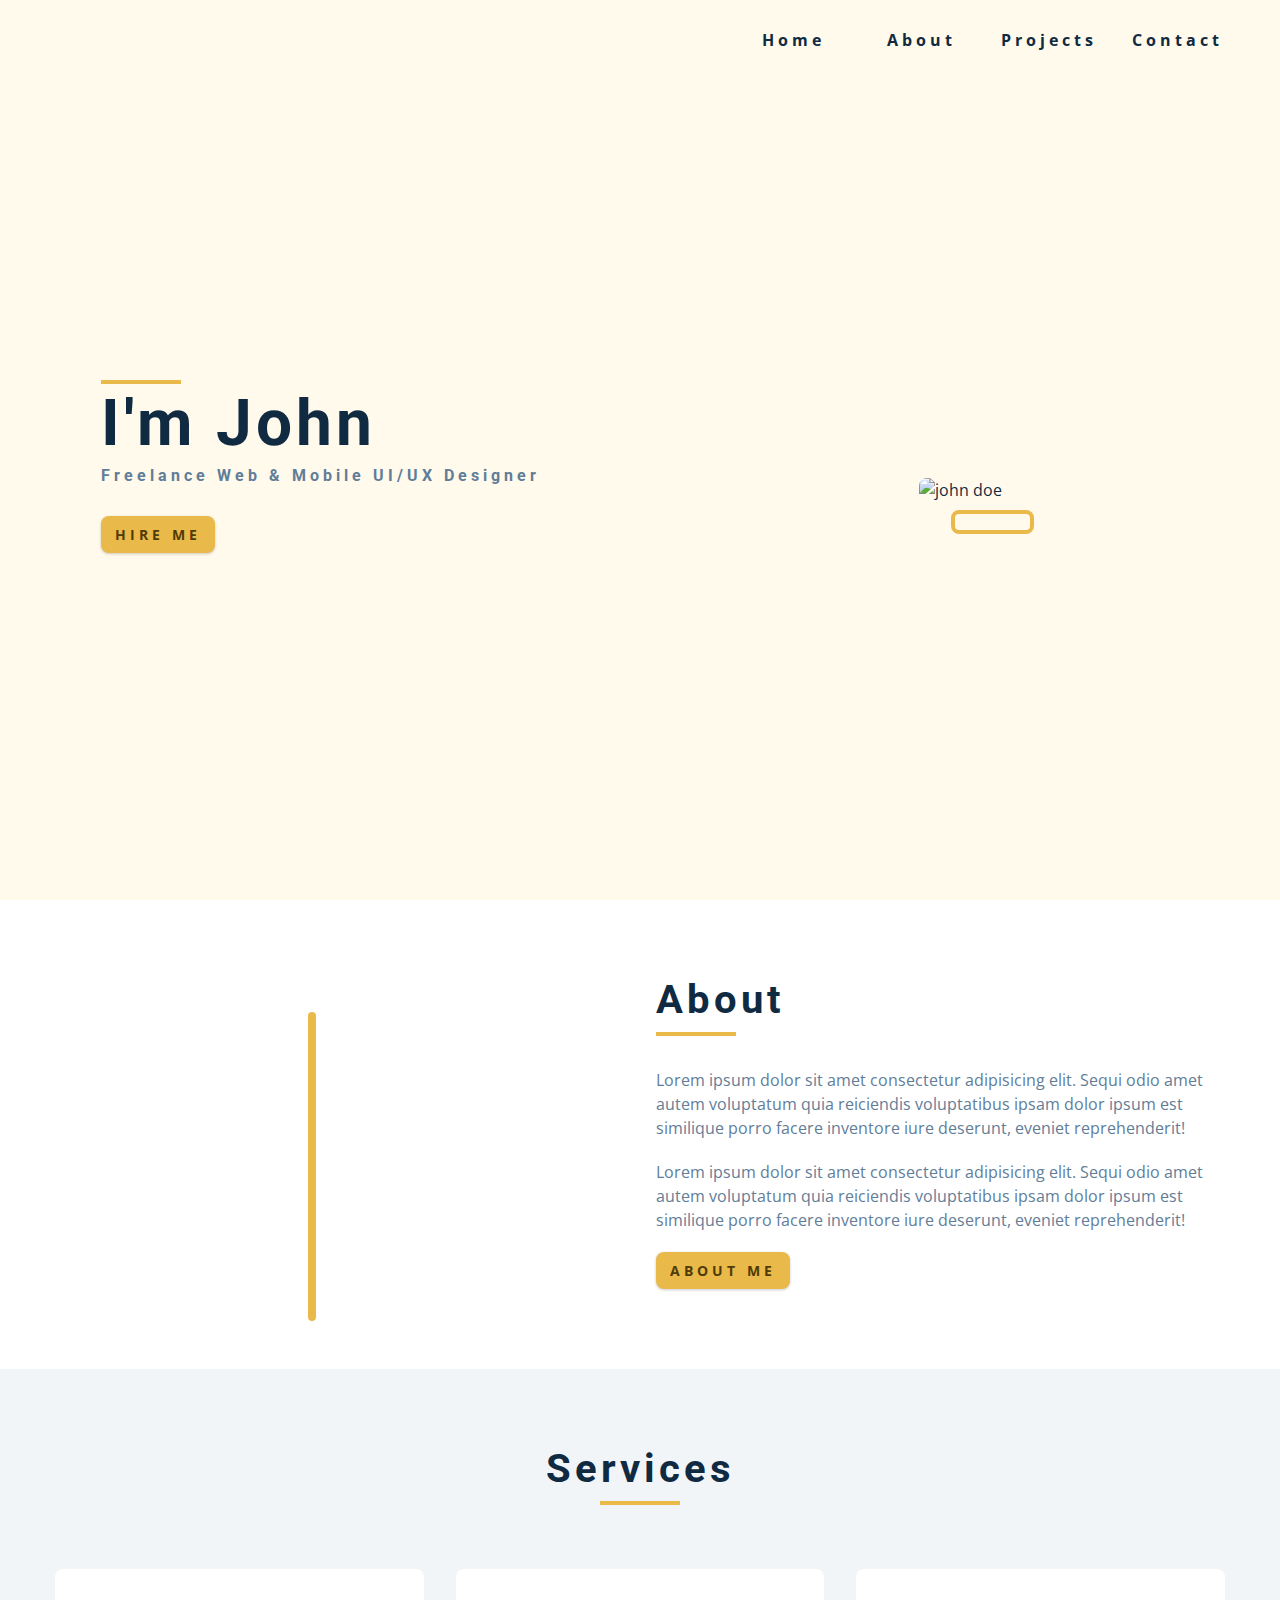
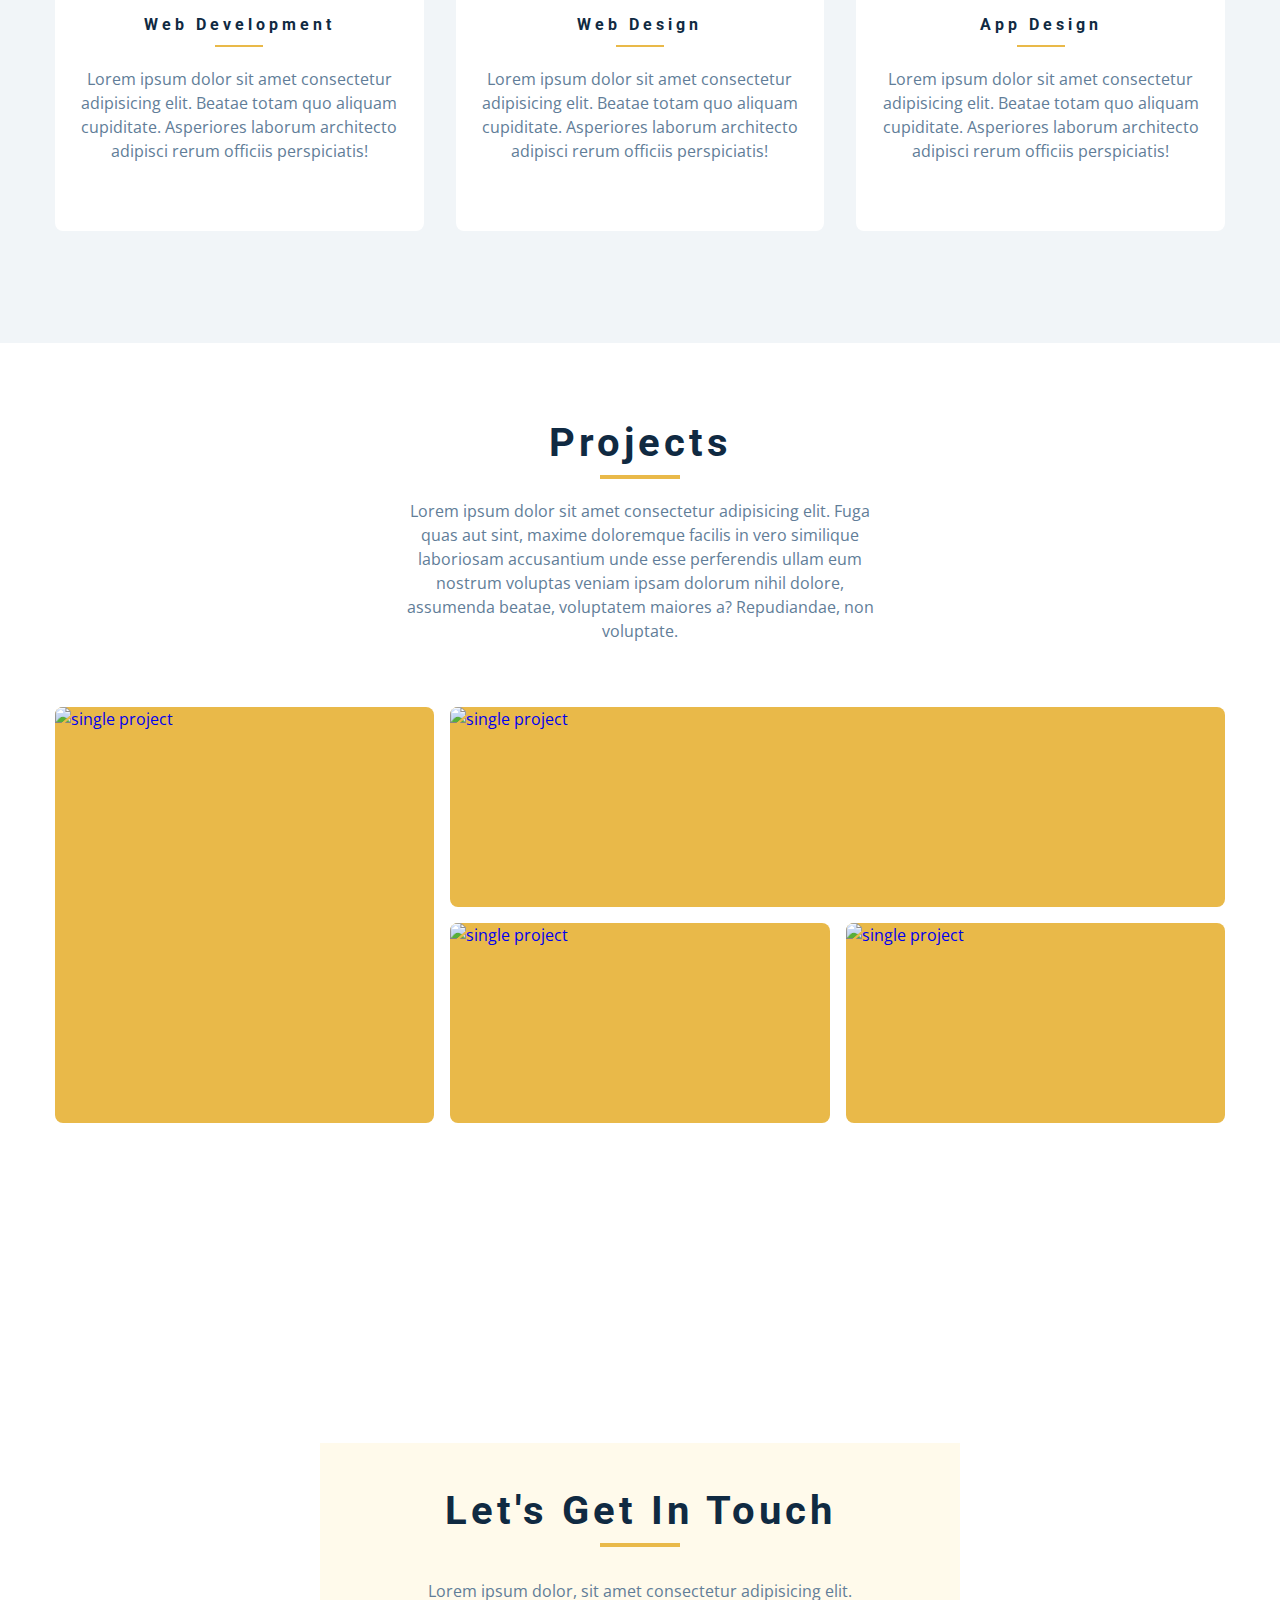
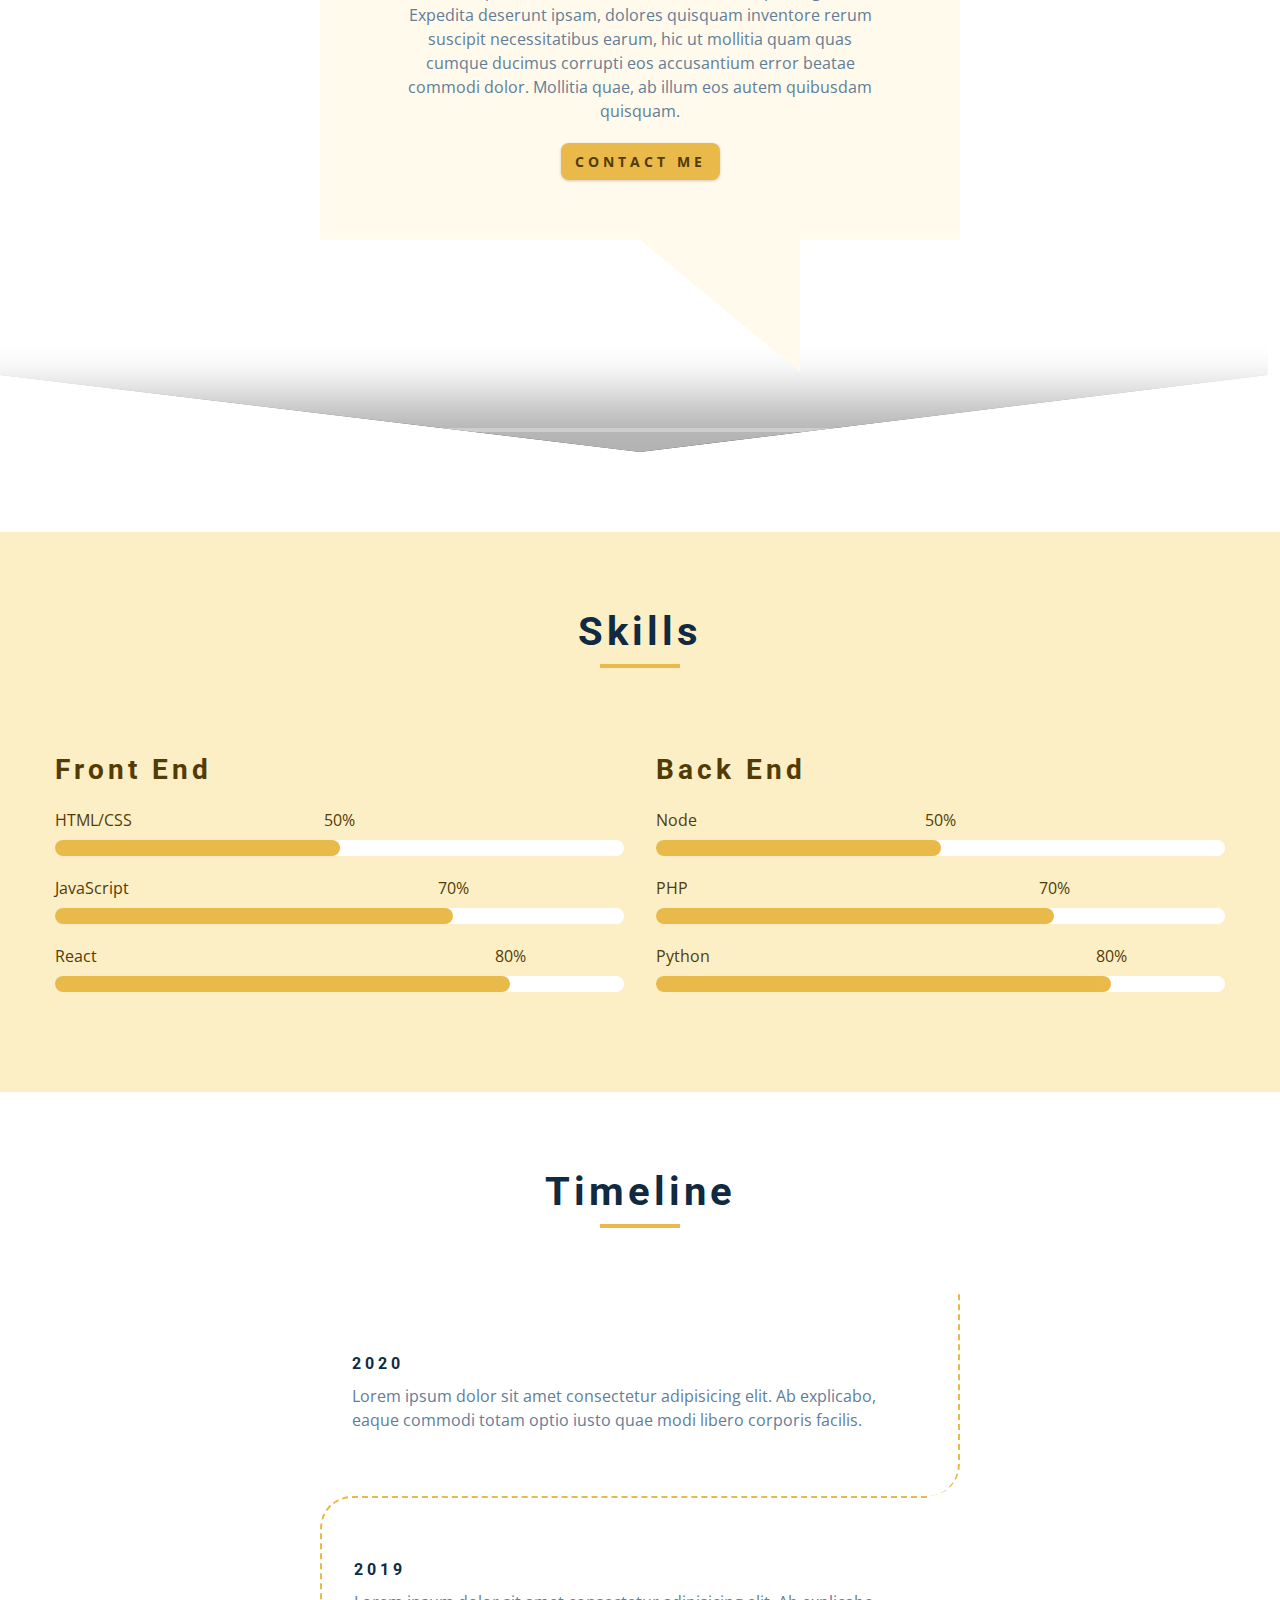
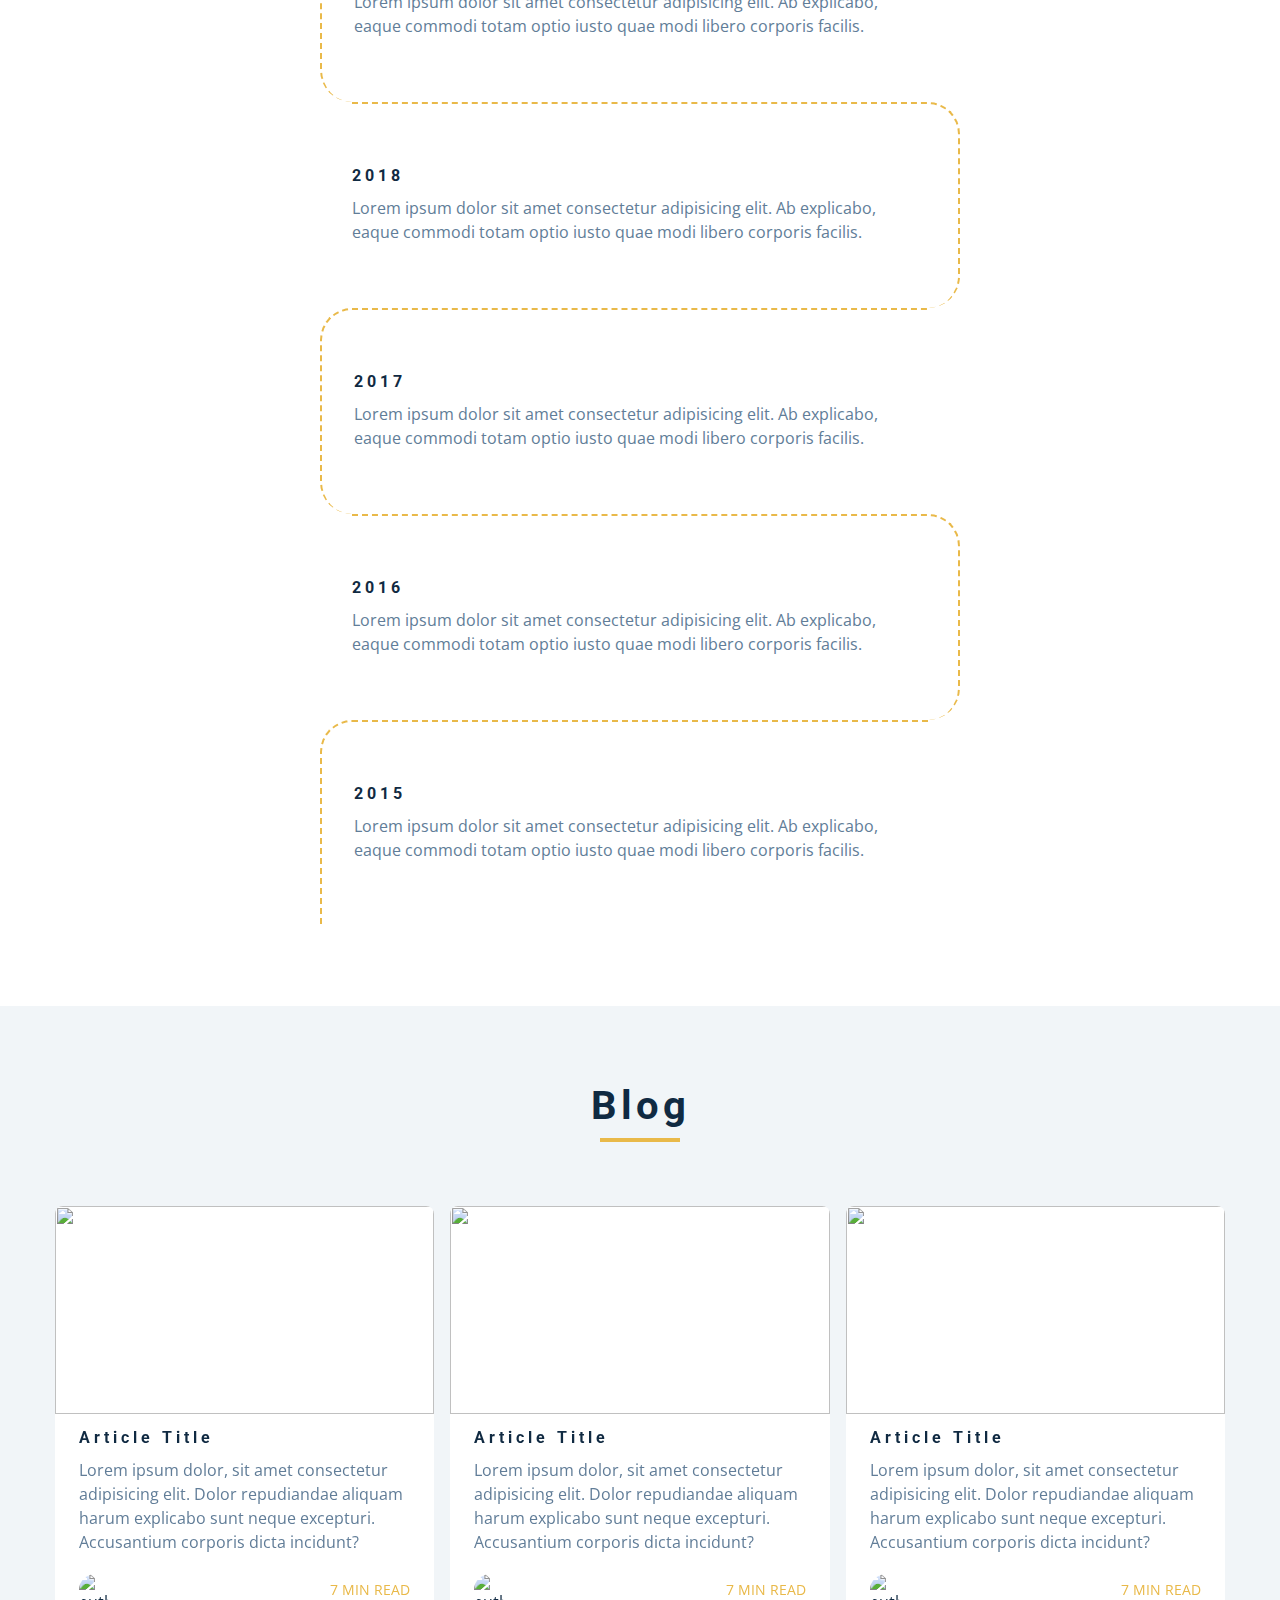
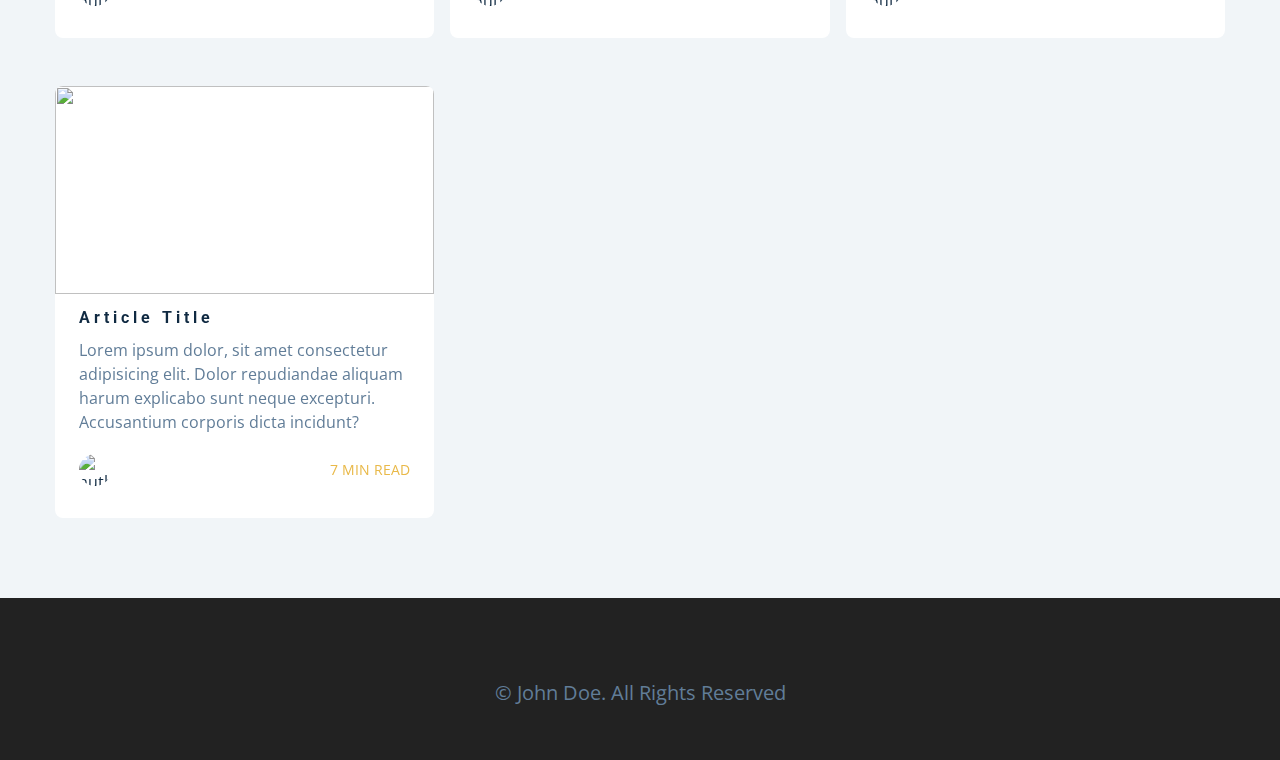
==== commit 51a5e025: "doneeee" ====
--- a/index.html
+++ b/index.html
@@ -163,15 +163,13 @@
             Lorem ipsum dolor sit amet consectetur adipisicing elit. Sequi odio
             amet autem voluptatum quia reiciendis voluptatibus ipsam dolor ipsum
             est similique porro facere inventore iure deserunt, eveniet
-            reprehenderit! Impedit voluptas tempora dolorum nulla ad odio
-            tenetur, architecto consequuntur voluptatum debitis?
+            reprehenderit!
           </p>
           <p>
             Lorem ipsum dolor sit amet consectetur adipisicing elit. Sequi odio
             amet autem voluptatum quia reiciendis voluptatibus ipsam dolor ipsum
             est similique porro facere inventore iure deserunt, eveniet
-            reprehenderit! Impedit voluptas tempora dolorum nulla ad odio
-            tenetur, architecto consequuntur voluptatum debitis?
+            reprehenderit!
           </p>
           <a href="about.html" class="btn">about me</a>
         </article>
@@ -361,9 +359,7 @@
             <p>HTML/CSS</p>
             <div class="skill-container">
               <div class="skill-value"></div>
-              <p class="skill-text">
-                50%
-              </p>
+              <p class="skill-text">50%</p>
             </div>
           </div>
           <!-- end of single skill -->
@@ -372,9 +368,7 @@
             <p>JavaScript</p>
             <div class="skill-container">
               <div class="skill-value skill-value-70"></div>
-              <p class="skill-text skill-text-70">
-                70%
-              </p>
+              <p class="skill-text skill-text-70">70%</p>
             </div>
           </div>
           <!-- end of single skill -->
@@ -383,9 +377,7 @@
             <p>React</p>
             <div class="skill-container">
               <div class="skill-value skill-value-80"></div>
-              <p class="skill-text skill-text-80">
-                80%
-              </p>
+              <p class="skill-text skill-text-80">80%</p>
             </div>
           </div>
           <!-- end of single skill -->
@@ -397,9 +389,7 @@
             <p>Node</p>
             <div class="skill-container">
               <div class="skill-value"></div>
-              <p class="skill-text">
-                50%
-              </p>
+              <p class="skill-text">50%</p>
             </div>
           </div>
           <!-- end of single skill -->
@@ -408,9 +398,7 @@
             <p>PHP</p>
             <div class="skill-container">
               <div class="skill-value skill-value-70"></div>
-              <p class="skill-text skill-text-70">
-                70%
-              </p>
+              <p class="skill-text skill-text-70">70%</p>
             </div>
           </div>
           <!-- end of single skill -->
@@ -419,9 +407,7 @@
             <p>Python</p>
             <div class="skill-container">
               <div class="skill-value skill-value-80"></div>
-              <p class="skill-text skill-text-80">
-                80%
-              </p>
+              <p class="skill-text skill-text-80">80%</p>
             </div>
           </div>
           <!-- end of single skill -->
